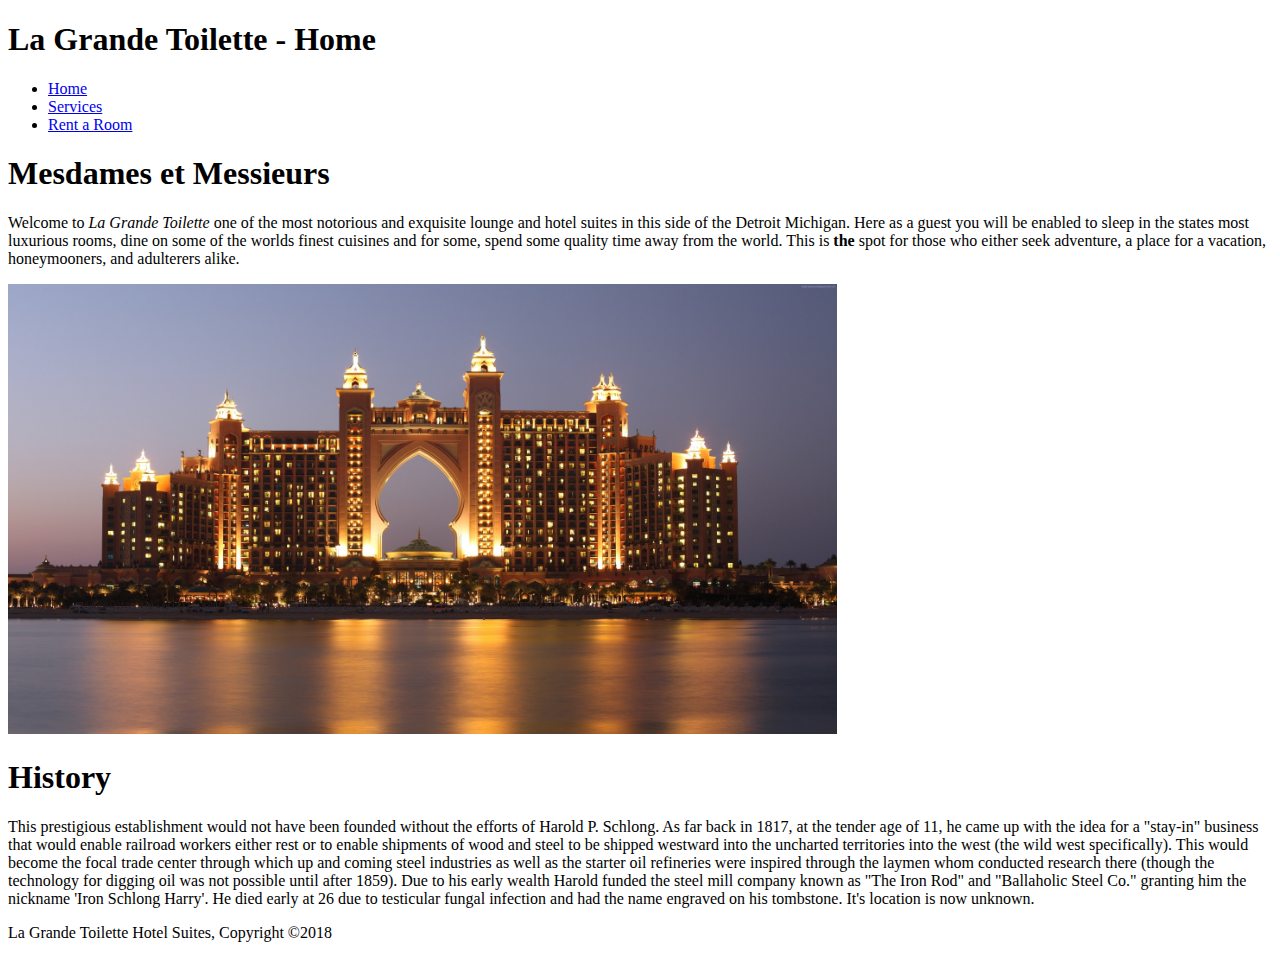
==== index.html @ 83b58587 "first commit." ====
<!DOCTYPE html> 
<html lang="en-US">
<head>
        <meta charset="utf-8" />
        <meta name="viewport" content="width=device-width, initial-scale=1">
        <link rel="stylesheet" href="css/eddystyle.css">
    <title>La Grande Toilette</title>
</head>
<body>
    <!--Navigation-->
    <header>
        <div><h1>La Grande Toilette - Home</h1></div>
        <nav><ul>
            <li><a href="index.html">Home</a></li>
            <li><a href="services.html">Services</a></li>
            <li><a href="rent a room.html">Rent a Room</a> </li>
        </ul></nav>
    </header>
    <!--Main Body-->
    <section>
        <h1>Mesdames et Messieurs</h1>
         <p>Welcome to <em>La Grande Toilette</em> one of the most notorious and exquisite lounge and hotel suites in this side of the Detroit Michigan. Here as 
            a guest you will be enabled to sleep in the states most luxurious rooms, dine on some of the worlds finest cuisines and for some, spend some quality time 
            away from the world. This is <strong>the</strong> spot for those who either seek adventure, a place for a vacation, honeymooners, and adulterers alike.
            </p>
            <img src="images/the-palm-962785_1920.jpg" height="450">
            <section>
                    <h1>History </h1>
                     <p>This prestigious establishment would not have been founded without the efforts of Harold P. Schlong. As far back in 1817, at the tender age of 
                         11, he came up with the idea for a "stay-in" business that would enable railroad workers either rest or to enable shipments of wood and steel to be shipped westward into the uncharted
                         territories into the west (the wild west specifically). This would become the focal trade center through which up and coming steel industries as well as the starter oil refineries were inspired through
                         the laymen whom conducted research there (though the technology for digging oil was not possible until after 1859). Due to his early wealth Harold funded 
                         the steel mill company known as "The Iron Rod" and "Ballaholic Steel Co." granting him the nickname 'Iron Schlong Harry'. He died early at 26 due to testicular fungal infection and had the name engraved on his tombstone. It's location is now unknown.

                        </p>
                     
                </section>
<!--Footer/Copyright-->
    <footer> 
    <p>La Grande Toilette Hotel Suites, Copyright &copy;2018</p>
</footer>
</body>
</html>
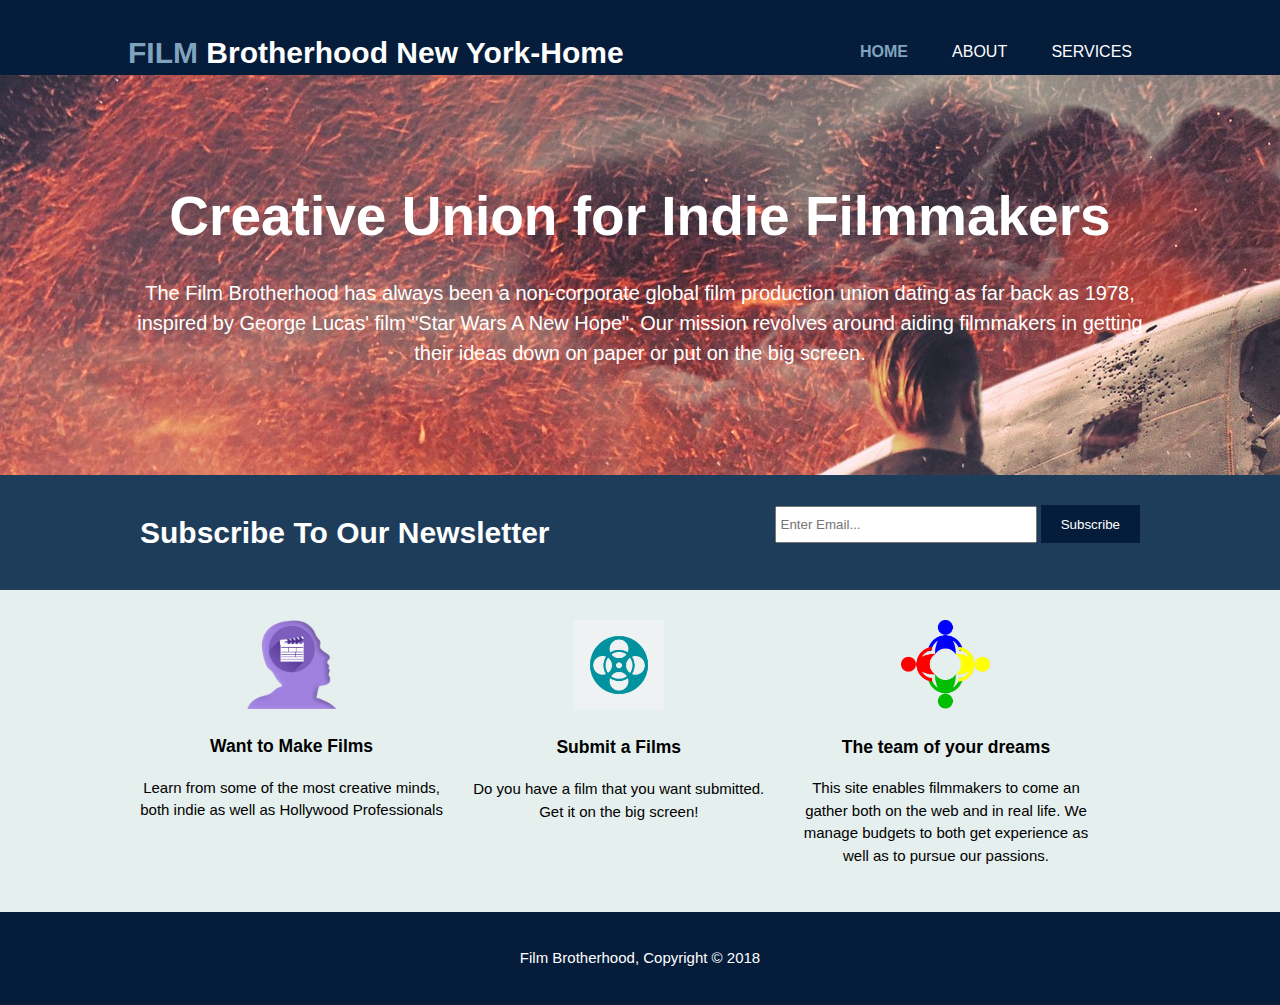
==== commit 7246bae5: "commit final" ====
--- a/index.html
+++ b/index.html
@@ -1,43 +1,68 @@
-<!DOCTYPE html> 
+<!DOCTYPE html>
 <html lang="en-US">
-<head>
-        <meta charset="utf-8" />
-        <meta name="viewport" content="width=device-width, initial-scale=1">
-        <link rel="stylesheet" href="css/eddystyle.css">
-    <title>La Grande Toilette</title>
-</head>
-<body>
-    <!--Navigation-->
-    <header>
-        <div><h1>La Grande Toilette - Home</h1></div>
-        <nav><ul>
-            <li><a href="index.html">Home</a></li>
-            <li><a href="services.html">Services</a></li>
-            <li><a href="rent a room.html">Rent a Room</a> </li>
-        </ul></nav>
-    </header>
-    <!--Main Body-->
-    <section>
-        <h1>Mesdames et Messieurs</h1>
-         <p>Welcome to <em>La Grande Toilette</em> one of the most notorious and exquisite lounge and hotel suites in this side of the Detroit Michigan. Here as 
-            a guest you will be enabled to sleep in the states most luxurious rooms, dine on some of the worlds finest cuisines and for some, spend some quality time 
-            away from the world. This is <strong>the</strong> spot for those who either seek adventure, a place for a vacation, honeymooners, and adulterers alike.
-            </p>
-            <img src="images/the-palm-962785_1920.jpg" height="450">
-            <section>
-                    <h1>History </h1>
-                     <p>This prestigious establishment would not have been founded without the efforts of Harold P. Schlong. As far back in 1817, at the tender age of 
-                         11, he came up with the idea for a "stay-in" business that would enable railroad workers either rest or to enable shipments of wood and steel to be shipped westward into the uncharted
-                         territories into the west (the wild west specifically). This would become the focal trade center through which up and coming steel industries as well as the starter oil refineries were inspired through
-                         the laymen whom conducted research there (though the technology for digging oil was not possible until after 1859). Due to his early wealth Harold funded 
-                         the steel mill company known as "The Iron Rod" and "Ballaholic Steel Co." granting him the nickname 'Iron Schlong Harry'. He died early at 26 due to testicular fungal infection and had the name engraved on his tombstone. It's location is now unknown.
-
+    <head>
+        <meta charset="UTF-8">
+        <meta charset="viewport" content="width=device-width">
+        <title>Film Brotherhood</title>
+        <link rel="stylesheet" href="css/EdInependent.css">
+    </head>
+    <body>
+        <header> <!--Top of the site page. ALways the same-->
+            <div class="container">
+                <div id="branding">
+                <h1><span class="highlight">FILM</span> Brotherhood New York-Home</h1>
+            </div>
+            <nav> <!--Navigation links to different pages here-->
+                <ul>
+                    <li class="current"><a href="index.html">Home</a></li>
+                    <li><a href="about.html">About</a></li>
+                    <li><a href="services.html">Services</a></li>
+                </ul>
+            </nav>
+            </div>
+        </header>
+             
+        <section id="showcase"> <!--WILL ONLY BE ON HOME PAGE
+        image will be used on css as background image behind text-->
+            <div class="container">
+                <h1>Creative Union for Indie Filmmakers</h1>
+                <p>The Film Brotherhood has always been a non-corporate global film production union
+                        dating as far back as 1978, inspired by George Lucas' film "Star Wars A New Hope". Our
+                        mission revolves around aiding filmmakers in getting their ideas down on paper or put
+                        on the big screen.
                         </p>
-                     
-                </section>
-<!--Footer/Copyright-->
-    <footer> 
-    <p>La Grande Toilette Hotel Suites, Copyright &copy;2018</p>
-</footer>
-</body>
+            </div>
+        </section>
+        <section id="newsletter">
+            <div class="container">
+                <h1>Subscribe To Our Newsletter</h1>
+                <form>
+                    <input type="email" placeholder="Enter Email...">
+                    <button type="submit" class="button_1">Subscribe</button>
+                </form>
+            </div>
+        </section> <!--This is where the main bulk of text starts-->
+        <section id="boxes"> <!--REMINDER Three image boxes just like in wireframe sketch-->
+            <div class="container">
+                <div class="box"> <!--Images are from PIXABAY-->
+                    <img src="images/idealogo.png">
+                    <h3>Want to Make Films</h3>
+                    <p>Learn from some of the most creative minds, both indie as well as Hollywood Professionals</p>
+                </div>
+                <div class="box">
+                    <img src="images/submitlogo.png">
+                    <h3>Submit a Films</h3>
+                        <p>Do you have a film that you want submitted. Get it on the big screen!</p>
+                </div>
+                <div class="box">
+                    <img src="images/teamlogo.png">
+                    <h3>The team of your dreams</h3>
+                        <p>This site enables filmmakers to come an gather both on the web and in real life. We manage budgets to both get experience as well as to pursue our passions.</p>
+                </div>
+            </div>
+        </section>
+        <footer>
+            <p>Film Brotherhood, Copyright &copy; 2018</p>
+        </footer>
+    </body>
 </html>--- a/css/EdInependent.css
+++ b/css/EdInependent.css
@@ -0,0 +1,201 @@
+/*Color Palette used
+#e5efee  #051C3B  #80A4BE #1E3D5A #57859C*/
+body{
+    font-family: Ariel, Helvetica, sans-serif;
+    font-size:15px;
+    line-height:1.5;
+    /*font:15px/1.5 Arial, Helvetica, sanss-serif;This cuts off first three
+    for smaller code */
+    padding:0 ;
+    margin: 0;
+    background-color: #e5efee;
+}
+/* Changes the container class.*/
+.container{
+    width:80%;
+    margin: auto;
+    overflow:hidden;
+}
+ul{
+    margin:0;
+    padding:0;
+}
+
+.button_1{
+    height:38px;
+    background:#051C3B;
+    border:none;
+    padding-left: 20px;
+    padding-right: 20px;
+    color:#ffffff
+}
+
+.dark{
+    padding:15px;
+    background:#E5EFEE;
+    color:black;
+    margin-top:10px;
+    margin-bottom:10px;
+}
+
+/*Header*/
+header{
+    background: #051C3B;
+    color:#ffffff;
+    padding-top:30px;
+    min-width: height 70px;
+    border-bottom:#57859C;
+}
+header a{
+    color:#ffffff;
+    text-decoration:none;
+    text-transform:uppercase;
+    font-size:16px;
+}
+
+
+header li{
+    display:inline;
+   /* float: left; This command causes error with display:inline will need to find out whether to delete float or not*/
+    padding: 0 20px 0 20px;
+}
+
+header #branding{
+    float:left;
+}
+
+header #branding h1{
+    margin: 0;
+}
+
+header nav{
+    float:right;
+    margin-top: 10px;
+}
+
+header .highlight, header .current a{
+    color:#80A4BE;
+    font-weight:bold;
+}
+
+header a:hover{
+    color:#cccccc;
+    font-weight:bold;
+}
+
+/* Showcase This is for the image on the home page*/
+#showcase{
+    min-height: 400px;
+    background-image:url("../images/Onfireset.jpg"); /*When I input no-repeat image does not appear?*/
+    text-align:center;
+    color:#ffffff;
+} 
+#showcase h1{
+    margin-top:100px;
+    font-size: 55px;
+    margin-bottom:10px;
+}
+#showcase p{
+    font-size:20px;
+}
+
+/* newsletter the place with the register buttons*/
+#newsletter{
+    padding:15px;
+    color:#ffffff;
+    background:#1E3D5A
+
+}
+#newsletter h1{
+    float:left;
+}
+#newsletter form {
+    float:right;
+    margin-top: 15px;
+}
+
+#newsletter input[type="email"]{
+    padding:4px;
+    height:25px;
+    width: 250px;
+}
+
+/*Boxes the colored boxes the text are contained in makes things look fancy*/
+
+#boxes{
+    margin-top:20px;
+}
+#boxes .box{
+    float:left;
+    text-align:center;
+    width:30%;
+    padding:10px;
+}
+#boxes .box img{
+    width:90px;
+}
+
+/*Sidebar*/
+aside#sidebar {
+    float:right;
+    width:30%;
+    margin-top:10px;
+}
+aside#sidebar .quote input, aside#sidebar .quote textarea{
+    width:90%;
+    padding:5px;
+}
+/*Main-col*/
+article#main-col{
+    float:left;
+    width:65%
+}
+
+/* Services */
+ul#services li{
+    list-style:none;
+    padding:20px;
+    border:#57859C;
+    margin-bottom:5px;
+    background: #80A4BE;
+
+}
+footer{
+    padding:20px;
+    margin-top:20px;
+    color:#ffffff;
+    background-color:#051C3B;
+    text-align: center;
+}
+/*Media Queries so site can be used for phones tablets etc.*/
+@media(max-width: 768px){
+    header #branding,
+    header nav,
+    header nav li
+    #newletter h1,
+    #newsletter form,
+    #boxs .box,
+    article#maincol,
+    aside#sidebar
+{
+        float:none;
+        text-align:center;
+        width:100%;
+    }
+    header{
+        padding-bottom:20px;
+    }
+    #showcase h1{
+        margin-top:40px;
+
+    }
+
+    #newletter button, .quote button{
+        display:block;
+        width:100%;
+    }
+    #newsletter form input[type="email"], .quote input, .quote textarea{
+    width:100%;
+    margin-bottom:5px;
+    }
+}